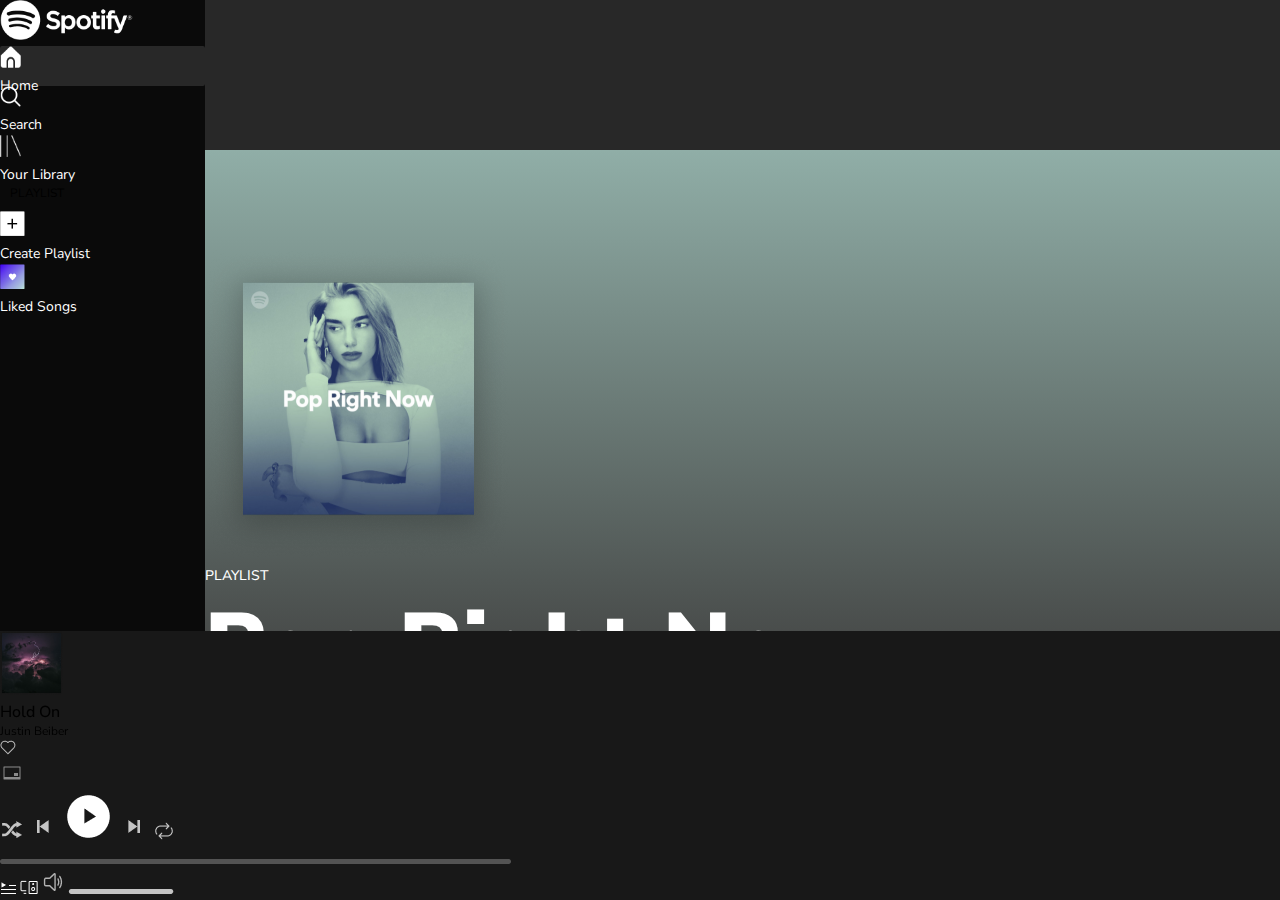
==== playlist.html @ 360b06a6 "spotify files" ====
<!DOCTYPE html>
<html lang="en">
<head>
    <meta charset="UTF-8">
    <meta name="viewport" content="width=device-width, initial-scale=1.0">
    <title>Spotify-Playlsit</title>
    <link rel="stylesheet" href="./style.css">
    <link href="https://cdn.jsdelivr.net/npm/bootstrap@5.3.1/dist/css/bootstrap.min.css" rel="stylesheet" integrity="sha384-4bw+/aepP/YC94hEpVNVgiZdgIC5+VKNBQNGCHeKRQN+PtmoHDEXuppvnDJzQIu9" crossorigin="anonymous">
    <link rel="stylesheet" href="https://cdnjs.cloudflare.com/ajax/libs/font-awesome/6.4.0/css/all.min.css" integrity="sha512-iecdLmaskl7CVkqkXNQ/ZH/XLlvWZOJyj7Yy7tcenmpD1ypASozpmT/E0iPtmFIB46ZmdtAc9eNBvH0H/ZpiBw==" crossorigin="anonymous" referrerpolicy="no-referrer" />
    <link rel="preconnect" href="https://fonts.googleapis.com">
    <link rel="preconnect" href="https://fonts.gstatic.com" crossorigin>
    <link href="https://fonts.googleapis.com/css2?family=DM+Sans:opsz,wght@9..40,400;9..40,500&family=Nunito+Sans:opsz,wght@6..12,400;6..12,500;6..12,900&family=Roboto:ital,wght@0,400;0,500;0,700;1,400&display=swap" rel="stylesheet">
</head>
<body>
    <!-- main section which has two subsection main-left and main-right -->
    <div class="main-section">
        <!-- section for left nav bar -->
        <div class="main-left">
            <img class="logo1 mt-4 mx-4" src="./assets/Spotify-logo.png" alt="logo">
            <div class="left">

                <div class="main-left-A d-flex mt-5 mx-2 align-items-center">
                    <div class="main-left-A1 ms-4 me-4">
                        <img src="./assets/Home.png" width="21px">
                    </div>
                    <div class="main-left-A2">
                        <a href="#">Home</a>
                    </div>
                </div>
                <div class="main-left-B d-flex mt-3 mx-2 align-items-center mt-1">
                    <div class="main-left-A1 ms-4 me-4">
                        <img src="./assets/Search.png" width="21px">
                    </div>
                    <div class="main-left-A2">
                        <a href="#">Search</a>
                    </div>
                </div>
                <div class="main-left-C d-flex mt-3 mx-2 align-items-center">
                    <div class="main-left-A1 ms-4 me-4">
                        <img src="./assets/Your library.png" width="21px">
                    </div>
                    <div class="main-left-A2">
                        <a href="#">Your Library</a>
                    </div>
                </div>
            </div>

            <div>
                <p class="h text-light pt-5 ms-4  ">PLAYLIST</p>
               
                <div class="main-left-B d-flex  mx-2 align-items-center">
                    <div class="main-left-A1 ms-4 me-4">
                        <img src="./assets/plus.png" width="25px">
                    </div>
                    <div class="main-left-A2">
                        <a href="#">Create Playlist</a>
                    </div>
                </div>
                <div class="main-left-B d-flex mt-3 mx-2 align-items-center mt-1">
                    <div class="main-left-A1 ms-4 me-4">
                        <img src="./assets/purpleheart.png" width="25px">
                    </div>
                    <div class="main-left-A2">
                        <a href="#">Liked Songs</a>
                    </div>
                </div>

            </div>
            <div class="left-album">
                <img class="main-image" src="./assets/album art.png">
            </div>

        </div>
        <!-- right section  -->
        <div class="main-right">
<!-- album section -->
            <div class="play-album d-flex mt-0 ">
                <div class="album-image">
                    <img src="./assets/pop-rn.png">
                </div>
                <div class="album-details mt-5">
                    <p class="list">PLAYLIST</p>

                    <p class="head">Pop Right Now</p>
                    <p class="lorem">Lorem ipsum dolor sit amet Lorem ipsum dolor sit,</p>
                    <p class="likes"><span class="spoti">Spotify </span><img src="./assets/Ellipse 8.png"> 860,365 likes <img src="./assets/Ellipse 8.png"> 100 Songs, 5hr 5min</p>
                </div>
            </div>
<!-- section for green paly button and more -->
            <div class="play-button d-flex align-items-center mt-4 ">
                <div><img src="./assets/play.png" ></div>
                <div><img src="./assets/heart.png" style="height: 46px;"></div>
                <div><img src="./assets/three-dot.png"></div>
                
            </div>
<!-- topic section with  center line -->
            <div class="topic mt-5">
                <div class="border ms-5"></div>
                <div class="heads d-flex justify-content-between ">
                    <div class="heads1 ms-5">
                        # TITLE
                    </div>
                    <div class="heads2">
                        ALBUM
                    </div>
                    <div class="head3">
                        DATE ADDED
                    </div>

                </div>
            </div>
<!-- first playlist section which has the similar UI to the figma -->
            <div class="play-list ms-5 me-3 ">
                <div class="play-list-main d-flex justify-content-between align-items-center">
                    <div class="play-list-main1 d-flex align-items-center ">
                        <div class="me-3">
                            <img src="./assets/Polygon 2.png">
                        </div>
                        <div class="me-3">
                            <img src="./assets/Rectangle 9.png">
                        </div>
                        <div  class="me-3">
                            <p>We're Good</p>
                            <p class="play-text">Dua Lipa</p>
                        </div>
                    </div>

                    <div class=" al d-flex align-items-center">
                        <p>Future Nostalgia(The Moonlight Edition)</p>
                    </div>


                    <div class="data">
                        01/08/2023
                    </div>


                    <div class=" love d-flex align-items-center">
                        <div class="lp me-3">
                            <img src="./assets/Union.png">
                        </div>
                        <div class="last-play d-flex align-items-center ">
                            <img class="me-3" src="./assets/2_42.png">
                            <img src="./assets/three-dot.png">
                        </div>
                    </div>
                </div>
                <!--  -->
                <div class="play-list-mainu d-flex mt-2 justify-content-between align-items-center">
                    <div class="play-list-main1 d-flex align-items-center ">
                        <div class="me-3">
                            2
                        </div>
                        <div class="me-3">
                            <img src="./assets/list img.png">
                        </div>
                        <div  class="me-3">
                            <p>We're Good</p>
                            <p class="play-text">Dua Lipa</p>
                        </div>
                    </div>

                    <div class="al d-flex align-items-center">
                        <p>Future Nostalgia(The Moonlight Edition)</p>
                    </div>


                    <div class="data">
                        01/08/2023
                    </div>


                    <div class="d-flex align-items-center">
    
                        <div class="last-play d-flex align-items-center ">
                            <img class="me-3" src="./assets/2_42.png">
                            <img src="./assets/three-dot.png">
                        </div>
                    </div>
                </div>
                <div class="play-list-mainu d-flex mt-2 justify-content-between align-items-center">
                    <div class="play-list-main1 d-flex align-items-center ">
                        <div class="me-3">
                            2
                        </div>
                        <div class="me-3">
                            <img src="./assets/list img.png">
                        </div>
                        <div  class="me-3">
                            <p>We're Good</p>
                            <p class="play-text">Dua Lipa</p>
                        </div>
                    </div>

                    <div class="al d-flex align-items-center">
                        <p>Future Nostalgia(The Moonlight Edition)</p>
                    </div>


                    <div class="data">
                        01/08/2023
                    </div>


                    <div class="d-flex align-items-center">
                        <div class="last-play d-flex align-items-center ">
                            <img class="me-3" src="./assets/2_42.png">
                            <img src="./assets/three-dot.png">
                        </div>
                    </div>
                </div>
                <div class="play-list-mainu d-flex mt-2 justify-content-between align-items-center">
                    <div class="play-list-main1 d-flex align-items-center ">
                        <div class="me-3">
                            2
                        </div>
                        <div class="me-3">
                            <img src="./assets/list img.png">
                        </div>
                        <div  class="me-3">
                            <p>We're Good</p>
                            <p class="play-text">Dua Lipa</p>
                        </div>
                    </div>

                    <div class="al d-flex align-items-center">
                        <p>Future Nostalgia(The Moonlight Edition)</p>
                    </div>


                    <div class="data">
                        01/08/2023
                    </div>


                    <div class="d-flex align-items-center">
                        <div class="last-play d-flex align-items-center ">
                            <img class="me-3" src="./assets/2_42.png">
                            <img src="./assets/three-dot.png">
                        </div>
                    </div>
                </div>
                <div class="play-list-mainu d-flex mt-2 justify-content-between align-items-center">
                    <div class="play-list-main1 d-flex align-items-center ">
                        <div class="me-3">
                            2
                        </div>
                        <div class="me-3">
                            <img src="./assets/list img.png">
                        </div>
                        <div  class="me-3">
                            <p>We're Good</p>
                            <p class="play-text">Dua Lipa</p>
                        </div>
                    </div>

                    <div class="al d-flex align-items-center">
                        <p>Future Nostalgia(The Moonlight Edition)</p>
                    </div>


                    <div class="data">
                        01/08/2023
                    </div>


                    <div class="d-flex align-items-center">
                        <div class="last-play d-flex align-items-center ">
                            <img class="me-3" src="./assets/2_42.png">
                            <img src="./assets/three-dot.png">
                        </div>
                    </div>
                </div>
                <div class="play-list-mainu d-flex mt-2 justify-content-between align-items-center">
                    <div class="play-list-main1 d-flex align-items-center ">
                        <div class="me-3">
                            2
                        </div>
                        <div class="me-3">
                            <img src="./assets/list img.png">
                        </div>
                        <div  class="me-3">
                            <p>We're Good</p>
                            <p class="play-text">Dua Lipa</p>
                        </div>
                    </div>

                    <div class="al d-flex align-items-center">
                        <p>Future Nostalgia(The Moonlight Edition)</p>
                    </div>


                    <div class="data">
                        01/08/2023
                    </div>


                    <div class="d-flex align-items-center">
                        <div class="last-play d-flex align-items-center ">
                            <img class="me-3" src="./assets/2_42.png">
                            <img src="./assets/three-dot.png">
                        </div>
                    </div>
                </div>
                <div class="play-list-mainu d-flex mt-2 justify-content-between align-items-center">
                    <div class="play-list-main1 d-flex align-items-center ">
                        <div class="me-3">
                            2
                        </div>
                        <div class="me-3">
                            <img src="./assets/list img.png">
                        </div>
                        <div  class="me-3">
                            <p>We're Good</p>
                            <p class="play-text">Dua Lipa</p>
                        </div>
                    </div>

                    <div class="al d-flex align-items-center">
                        <p>Future Nostalgia(The Moonlight Edition)</p>
                    </div>


                    <div class="data">
                        01/08/2023
                    </div>


                    <div class="d-flex align-items-center">
                        <div class="last-play d-flex align-items-center ">
                            <img class="me-3" src="./assets/2_42.png">
                            <img src="./assets/three-dot.png">
                        </div>
                    </div>
                </div>
                <div class="play-list-mainu d-flex mt-2 justify-content-between align-items-center">
                    <div class="play-list-main1 d-flex align-items-center ">
                        <div class="me-3">
                            2
                        </div>
                        <div class="me-3">
                            <img src="./assets/list img.png">
                        </div>
                        <div  class="me-3">
                            <p>We're Good</p>
                            <p class="play-text">Dua Lipa</p>
                        </div>
                    </div>

                    <div class="al d-flex align-items-center">
                        <p>Future Nostalgia(The Moonlight Edition)</p>
                    </div>


                    <div class="data">
                        01/08/2023
                    </div>


                    <div class="d-flex align-items-center">
                        <div class="last-play d-flex align-items-center ">
                            <img class="me-3" src="./assets/2_42.png">
                            <img src="./assets/three-dot.png">
                        </div>
                    </div>
                </div>
               
           
           
           
           
            </div>
            <!-- second playlist section for differnt screen size using boot strap card -->
            <div class="play-list-add mx-5 d-flex flex-wrap">
                <div class="card bg-dark" style="width: 12rem; height: 15rem; margin-inline: auto;">
                    <img src="./assets/Rectangle 9.png" class="card-img-top " alt="image" style="width: 100%; height: 100px;">
                    <div class="card-body">
                      <h5 class="card-title text-light">Dua Lipa</h5>
                      <p class="card-text text-light mb-0" style="font-size: 15px;">Future Nostalgia(The MoonLight Edition)</p>
                      <a href="#" class="btn btn-primary ">Play</a>
                    </div>
                </div>
                <div class="card bg-dark" style="width: 12rem; height: 15rem; margin-inline: auto;">
                    <img src="./assets/Rectangle 9.png" class="card-img-top " alt="image" style="width: 100%; height: 100px;">
                    <div class="card-body">
                      <h5 class="card-title text-light">Dua Lipa</h5>
                      <p class="card-text text-light mb-0" style="font-size: 15px;">Future Nostalgia(The MoonLight Edition)</p>
                      <a href="#" class="btn btn-primary ">Play</a>
                    </div>
                </div>
                <div class="card bg-dark" style="width: 12rem; height: 15rem; margin-inline: auto;">
                    <img src="./assets/Rectangle 9.png" class="card-img-top " alt="image" style="width: 100%; height: 100px;">
                    <div class="card-body">
                      <h5 class="card-title text-light">Dua Lipa</h5>
                      <p class="card-text text-light mb-0" style="font-size: 15px;">Future Nostalgia(The MoonLight Edition)</p>
                      <a href="#" class="btn btn-primary ">Play</a>
                    </div>
                </div>
                <div class="card bg-dark" style="width: 12rem; height: 15rem; margin-inline: auto;">
                    <img src="./assets/Rectangle 9.png" class="card-img-top " alt="image" style="width: 100%; height: 100px;">
                    <div class="card-body">
                      <h5 class="card-title text-light">Dua Lipa</h5>
                      <p class="card-text text-light mb-0" style="font-size: 15px;">Future Nostalgia(The MoonLight Edition)</p>
                      <a href="#" class="btn btn-primary ">Play</a>
                    </div>
                </div>
                <div class="card bg-dark" style="width: 12rem; height: 15rem; margin-inline: auto;">
                    <img src="./assets/Rectangle 9.png" class="card-img-top " alt="image" style="width: 100%; height: 100px;">
                    <div class="card-body">
                      <h5 class="card-title text-light">Dua Lipa</h5>
                      <p class="card-text text-light mb-0" style="font-size: 15px;">Future Nostalgia(The MoonLight Edition)</p>
                      <a href="#" class="btn btn-primary ">Play</a>
                    </div>
                </div>
                <div class="card bg-dark" style="width: 12rem; height: 15rem; margin-inline: auto;">
                    <img src="./assets/Rectangle 9.png" class="card-img-top " alt="image" style="width: 100%; height: 100px;">
                    <div class="card-body">
                      <h5 class="card-title text-light">Dua Lipa</h5>
                      <p class="card-text text-light mb-0" style="font-size: 15px;">Future Nostalgia(The MoonLight Edition)</p>
                      <a href="#" class="btn btn-primary ">Play</a>
                    </div>
                </div>
                <div class="card bg-dark" style="width: 12rem; height: 15rem; margin-inline: auto;">
                    <img src="./assets/Rectangle 9.png" class="card-img-top " alt="image" style="width: 100%; height: 100px;">
                    <div class="card-body">
                      <h5 class="card-title text-light">Dua Lipa</h5>
                      <p class="card-text text-light mb-0" style="font-size: 15px;">Future Nostalgia(The MoonLight Edition)</p>
                      <a href="#" class="btn btn-primary ">Play</a>
                    </div>
                </div>
                <div class="card bg-dark" style="width: 12rem; height: 15rem; margin-inline: auto;">
                    <img src="./assets/Rectangle 9.png" class="card-img-top " alt="image" style="width: 100%; height: 100px;">
                    <div class="card-body">
                      <h5 class="card-title text-light">Dua Lipa</h5>
                      <p class="card-text text-light mb-0" style="font-size: 15px;">Future Nostalgia(The MoonLight Edition)</p>
                      <a href="#" class="btn btn-primary ">Play</a>
                    </div>
                </div>
                

            </div>
        </div>
    </div>
<!-- bottom section which has the music player -->
    <div class="music-player-sec d-flex flex-column">
        <div class="music-player1-sec d-flex justify-content-between align-items-center ">
            <div class="m1-sec d-flex align-items-center justify-content-between mt-3">
                <div class="m1-a-sec me-3">
                    <img src="./assets/Rectangle 9.png">
                </div>
                <div class="m1-b-sec me-3">
                    <p class="text-light mb-0" style="font-weight: 500;">Hold On</p>
                    <p class="text-light" style="font-size: 12px;">Justin Beiber</p>
                </div>
                <div class="m1-c-sec me-3">
                    <img src="./assets/Union.png">
                </div>
                <div class="m1-d-sec">
                    <img src="./assets/pip.png">
                </div>
            </div>

            <div class="m2-sec d-flex flex-column align-items-center">
                <div>
                    <img src="./assets/shuffle.png">
                    <img src="./assets/previous.png">
                    <img src="./assets/gridicons_play.png">
                    <img src="./assets/next.png">
                    <img src="./assets/loop.png">
                </div>
                <div class="m2-b-sec">
                    <img src="./assets/music-bar.png">
                </div>
            </div>
            <div class="m3-sec">
                <div>
                    <img class="me-3" src="./assets/list.png">
                    <img class="me-3" src="./assets/idk.png">
                    <img src="./assets/speaker-white.png">
                    <img src="./assets/volume-bar.png">
                </div>
            </div>


        </div>
        
    </div>


    <script src="https://cdn.jsdelivr.net/npm/@popperjs/core@2.11.8/dist/umd/popper.min.js" integrity="sha384-I7E8VVD/ismYTF4hNIPjVp/Zjvgyol6VFvRkX/vR+Vc4jQkC+hVqc2pM8ODewa9r" crossorigin="anonymous"></script>
    <script src="https://cdn.jsdelivr.net/npm/bootstrap@5.3.1/dist/js/bootstrap.min.js" integrity="sha384-Rx+T1VzGupg4BHQYs2gCW9It+akI2MM/mndMCy36UVfodzcJcF0GGLxZIzObiEfa" crossorigin="anonymous"></script>
</body>
</html>
---- style.css ----
*{
    margin: 0px;
    padding: 0px;
}
.Header-Section,.music-player{
    font-family:DM Sans;
}
.main-section,.music-player-sec{
    font-family: Nunito Sans;
}
.Header-Section{
    display: flex;
    height: 85vh;
    overflow: hidden;
} 
a:hover{
   text-shadow:0.5px 0px 0px white;
}


/* css for left section */
.left-section{
    flex: 1;
    overflow-y: scroll;
    background-color:black;
    color: white;
}
 ::-webkit-scrollbar{
    display: none;
} 
.left-A{
    width: 100%;
    background-color: #282828;
    border-radius: 2px;
    height: 60px;
}
.left-A2>a{
    text-decoration: none;
    color: white;
}

/* css for right section */
.right-section{
    flex: 4;
    background-image: linear-gradient(to right, #222222,#1F1F1F,#171717,#161616,#151515,#131313,#121212,#121212,#121212,#121212);
    overflow-y: scroll;
    color: white;
}
.right-A{
    border-radius: 50%;
}
.right-A2{
    background-color: #0A0A0A;
    border-radius: 40%;
    padding: 2px;
}
.right-B{
    /* border: solid red; */
    height: 300px;
    width: 75vw;
    margin-right: 100px;
    justify-content: space-between;
    margin-right: 150px;
}
.right-B1{
    width: 100%;
    flex-wrap: wrap;
    justify-content: space-between;
    margin-inline: auto;

}
.right-B1>div{
    background-color: #282828;
    width: 330px;
    border-radius: 3px;
}
.right-B1>div:hover{
    opacity: 0.5;
}

.right-C{
    flex-wrap: wrap;
    margin-inline: auto;
    width: 70vw;
    justify-content: space-between;
    margin-bottom: 100px;
  
}
.major{
    width:100%;
    flex-wrap: wrap;
}
.topic{
    font-size: 15px;
    font-weight: 500;
    margin-bottom: 0px;
}
.name{
    font-size: 12px;
    padding-left: none;
}
.image{
    width: 150px;
    height: 150px;



}
.image>img{
    height: 100%;
    width: 100%;

}
.card-1{
    display: flex;
    flex-direction: column;
    align-items: center;
    height: 210px;
    width: 190px;
    padding: 10px;
    background-color: #181818;
    margin-right: 15px;
    margin-bottom: 15px;
}
.major>div:hover{
    opacity: 0.4;
}
ul>a{
    display: block;
    text-decoration: none;
    color: white;
    padding-top: 5px;

}

.right-D1>ul{
    margin-right: 100px;
}
.right-D{
    justify-content: space-between;
}
.right-E{
    border-bottom:0.5px solid rgb(173, 157, 157);
}
.right-F1>a{
    text-decoration: none;
    color: white;
    margin-right: 15px;
}

/* css for bottom section music player */
.music-player{ 
   width: 100vw;
   position: fixed;
   bottom: 0px;
   background-color: #181818;
}
.music-player1{
    width: 100%;
}
.music-player2>img{

    width: 100%;
}



/* css for the second html page play-list */

.main-section{
    height: 90vh;

    display: flex;
}
.main-left{
    flex:0.8;
    overflow: hidden;
    overflow-y: scroll;
    background-color: #0A0A0A;
}
.main-right{
    overflow: hidden;
    overflow-y: scroll;
    flex: 4.2;
   
    background-color: #282828;
    color: white;
  
}

/* css for the left section */
.main-left-A{
    width: 205px;
    background-color: #282828;
    border-radius: 2px;
    height: 40px;

}
.main-left-A2>a{
    font-size: 14px;
    text-decoration: none;
    color: white;
}
.logo1{
    height: 40px;
} 
.h{
    font-size: 12px;
    padding-left: 10px;
    margin-bottom: 10px;
}
.left-album{
    margin-top: 350px;
    margin-bottom: 30px;
}

/* css for right section */

/* firt box of right section */
.main-image{
    width: 100%;
    height: 230px;
}
.list{
    font-weight: 500;
    font-size: 14px;
    margin-bottom: 0px;
}
.head{
    font-size: 90px;
    font-weight: 900;
    margin-bottom: 0px;
}
.spoti{
    font-size: 15px;
    font-weight: bold;
    color: white;
}
.lorem,.likes{
    color: #C4C8C8;
}
.likes{
    font-size: 15px;
    margin-bottom: 5px;
}

/* css for playlist section */
.play-list-mainu:hover{
    opacity: 0.5;
}
.play-list-add>div:hover{
    opacity: 0.5;

}
.play-album{
    margin-top: 150px;
    background-image: linear-gradient(to top,#383535,#90AEA7);
    padding-top: 100px;
}
.play-button{
    margin-left: 40px;
}
.play-button>div{
    margin-right: 20px;
}
.topic{
    position: relative;
}
.border{
    border-bottom: 1px solid white;
    opacity: 0.100;
}
.heads{
    margin-top: -10px;
}
.heads1,.heads2{
    opacity: 0.500;
    font-size: 12px;
}
.head3{
    margin-right: 250px;
    opacity: 0.500;
    font-size: 12px;
   
}
.play-text{
    font-size: 14px;
    line-height: 0px;
    margin-top: 0px;
}
.play-list-add>div{
    display: none;
}
.play-list-main{
    background-color: #3a3838;
    border-radius: 3px;
    position: relative;
}
.play-list-mainu{
    border-radius: 3px;
    position: relative;
}
.play-list-main1{
    padding-left: 10px;
}
.love{
    padding-right: 10px;
}
.play-list{
    overflow-x: scroll;
}
.music-player-sec{ 
    width: 100vw;
    position: fixed;
    bottom: 0px;
    background-color: #181818;
 }
 .music-player1-sec{
     width: 100%;
 }
 .music-player2-sec>img{
 
     width: 100%;
 }

/* media query for all sections  */
@media screen and (max-width:990px){
    .right-B1>div{
        margin-bottom: 15px;
    }
    .right-B{
        margin-bottom: 270px;
    }
    .right-C{
        align-items: center;
    }
    .major{
        align-items: center;
    }
    .reight-section{
        display: flex;
        justify-content: center;
        align-items: center;
    }
    .right-D{
        flex-direction: column;
        align-items:center;
    }
    .right-D1{
        flex-wrap: wrap;
    }
    .right-D2>div{
        display: none;
    }
    .right-F{
        flex-direction: column;
    
    }
    .right-F1{
        margin-bottom: 15px;
    }
    .Header-Section{
        display: flex;
        flex-direction: column;
    }
    .m3{
        display: none;
    }
    .data,.head3{
        display: none;
    }
    .heads{
        justify-content: center;
    }
    .head{
        font-size: 50px;
    }
   
    
   
   
        
}
@media screen and (max-width:800px){
    .m1-c{
        display: none;
    }
    .m1{
        flex-direction: column;
        align-items: center;
        justify-content: center;
    }
    .m2-b1,.m2-b3{
        display: none;
    }
    .head{
        font-size: 30px;
    }
    .lorem,.likes{
        font-size: 12px;
    }
    .play-album{
        flex-direction: column;
        flex-wrap: wrap;
        align-items: center;
    }
    .play-list{
        display: none;
    }
    .topic{
        display: none;
    }
    .play-list-add{
        margin-top: 50px;
    }
    .play-list-add>div{
        display: block;
        margin-top: 15px;
    }
    
}
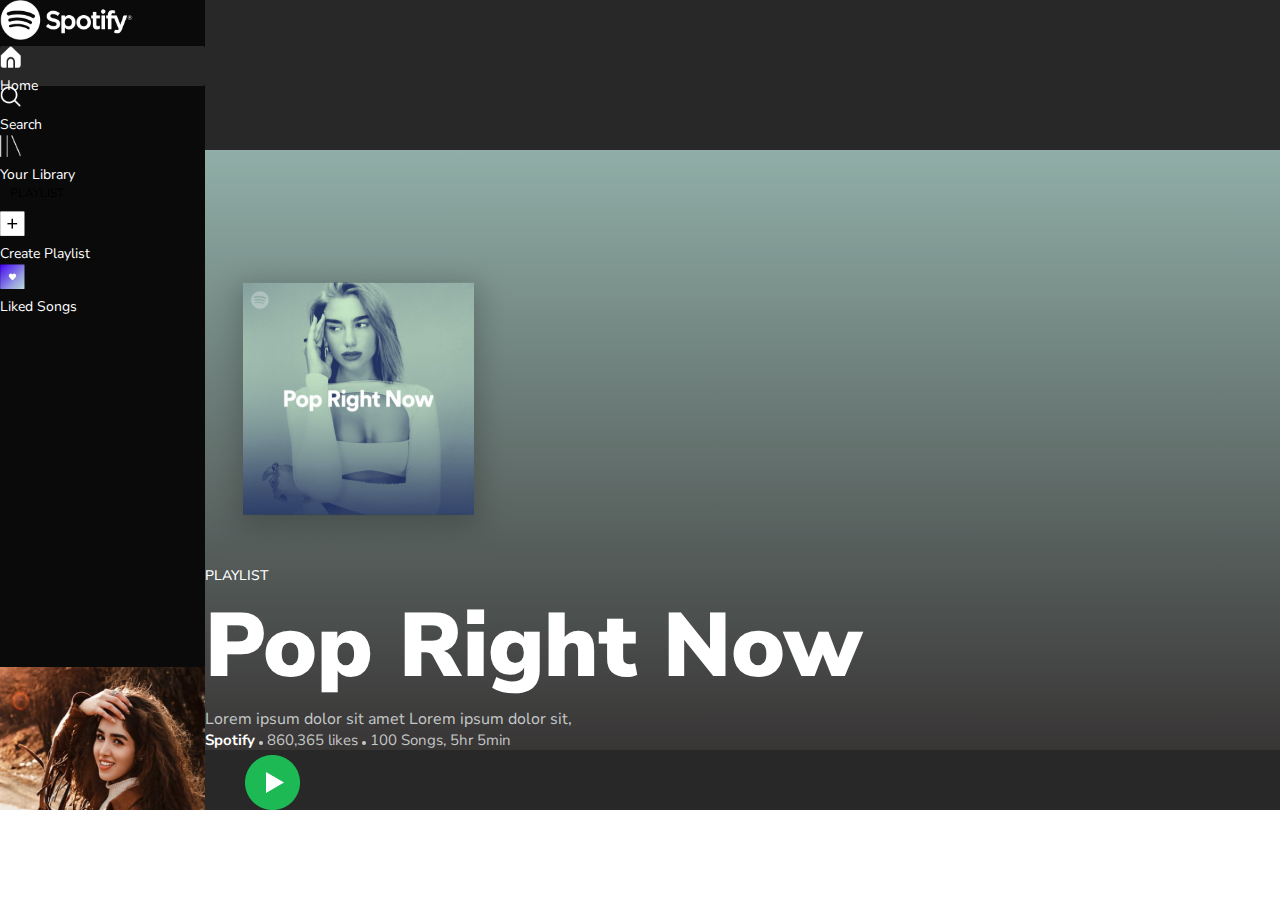
==== commit fed54398: "added nav" ====
--- a/playlist.html
+++ b/playlist.html
@@ -20,7 +20,7 @@
             <div class="left">
 
                 <div class="main-left-A d-flex mt-5 mx-2 align-items-center">
-                    <div class="main-left-A1 ms-4 me-4">
+                    <div class="main-left-A1 mx-4">
                         <img src="./assets/Home.png" width="21px">
                     </div>
                     <div class="main-left-A2">
@@ -94,7 +94,7 @@
                 
             </div>
 <!-- topic section with  center line -->
-            <div class="topic mt-5">
+            <div class="topics mt-5">
                 <div class="border ms-5"></div>
                 <div class="heads d-flex justify-content-between ">
                     <div class="heads1 ms-5">
@@ -110,7 +110,7 @@
                 </div>
             </div>
 <!-- first playlist section which has the similar UI to the figma -->
-            <div class="play-list ms-5 me-3 ">
+            <div class="play-lists ms-5 me-3 ">
                 <div class="play-list-main d-flex justify-content-between align-items-center">
                     <div class="play-list-main1 d-flex align-items-center ">
                         <div class="me-3">
@@ -485,6 +485,24 @@
         </div>
         
     </div>
+    <div class="mp-sec">
+        <nav class="nav navbar navbar-expand-lg ">
+            <div class="container-fluid">
+              <a class="navbar-brand text-light" href="#"><img src="./assets/play.png"> Hold On..</a>
+              <button class="navbar-toggler text-light bg-light" type="button" data-bs-toggle="collapse" data-bs-target="#navbarNavAltMarkup" aria-controls="navbarNavAltMarkup" aria-expanded="false" aria-label="Toggle navigation">
+                <span class="navbar-toggler-icon text-light"></span>
+              </button>
+              <div class="collapse navbar-collapse" id="navbarNavAltMarkup">
+                <div class="navbar-nav">
+                  <a class="nav-link active text-light" aria-current="page" href="#">Home</a>
+                  <a class="nav-link text-light" href="#">Features</a>
+                  <a class="nav-link text-light" href="#">Pricing</a>
+                  <a class="nav-link disabled text-light" aria-disabled="true">Disabled</a>
+                </div>
+              </div>
+            </div>
+          </nav>
+    </div>
 
 
     <script src="https://cdn.jsdelivr.net/npm/@popperjs/core@2.11.8/dist/umd/popper.min.js" integrity="sha384-I7E8VVD/ismYTF4hNIPjVp/Zjvgyol6VFvRkX/vR+Vc4jQkC+hVqc2pM8ODewa9r" crossorigin="anonymous"></script>
--- a/style.css
+++ b/style.css
@@ -31,7 +31,7 @@
     display: none;
 } 
 .left-A{
-    width: 100%;
+    width: 257px;
     background-color: #282828;
     border-radius: 2px;
     height: 60px;
@@ -87,6 +87,9 @@
     justify-content: space-between;
     margin-bottom: 100px;
   
+}
+.seeall{
+    font-size: 17px;
 }
 .major{
     width:100%;
@@ -156,13 +159,29 @@
    position: fixed;
    bottom: 0px;
    background-color: #181818;
-}
+   /* display: none; */
+}
+
 .music-player1{
     width: 100%;
 }
 .music-player2>img{
 
     width: 100%;
+}
+.mp{
+    width: 100vw;
+    position: fixed;
+    bottom: 0px;
+    height: 15vh;
+    background-color: #181818;
+    display: none;
+   
+}
+.nav{
+    background-color: #181818;
+    height: 12vh;
+    color: white;
 }
 
 
@@ -265,7 +284,7 @@
 .play-button>div{
     margin-right: 20px;
 }
-.topic{
+.topics{
     position: relative;
 }
 .border{
@@ -308,15 +327,25 @@
 .love{
     padding-right: 10px;
 }
-.play-list{
+.play-lists{
     overflow-x: scroll;
 }
+
 .music-player-sec{ 
     width: 100vw;
     position: fixed;
     bottom: 0px;
     background-color: #181818;
+    display: none;
  }
+.mp-sec{ 
+    width: 100vw;
+    position: fixed;
+    bottom: 0px;
+    background-color: #181818;
+    display: none;
+ }
+
  .music-player1-sec{
      width: 100%;
  }
@@ -332,12 +361,16 @@
     }
     .right-B{
         margin-bottom: 270px;
-    }
+
+    }
+   
     .right-C{
+        justify-content: space-around;
         align-items: center;
     }
     .major{
         align-items: center;
+        justify-content: center;
     }
     .reight-section{
         display: flex;
@@ -384,7 +417,8 @@
         
 }
 @media screen and (max-width:800px){
-    .m1-c{
+
+    .m1>div{
         display: none;
     }
     .m1{
@@ -394,6 +428,11 @@
     }
     .m2-b1,.m2-b3{
         display: none;
+    }
+    .m2{
+        align-items: end;
+        margin-right: 20px;
+        position: relative;
     }
     .head{
         font-size: 30px;
@@ -406,10 +445,10 @@
         flex-wrap: wrap;
         align-items: center;
     }
-    .play-list{
-        display: none;
-    }
-    .topic{
+    .play-lists{
+        display: none;
+    }
+    .topics{
         display: none;
     }
     .play-list-add{
@@ -419,9 +458,41 @@
         display: block;
         margin-top: 15px;
     }
+     .music-player{
+        /* height: 15vh;
+        align-items: center;
+        justify-content: center; */
+        display: none;
+    } 
+    .mp{
+        display: block;
+    }
+    .music-player-sec{
+        overflow: hidden;
+
+    }
+    .mp-sec{
+        display: block;
+        height: 17vh;
     
-}
-
-
-
-
+    }
+    .m2{
+        justify-content: center;
+    }
+    .seeall{
+        font-size: 12px;
+
+    }
+    .show{
+        margin-right: 50px
+    }
+    .m2-b2{
+        width: 300px;
+    }
+}
+
+
+
+
+
+
